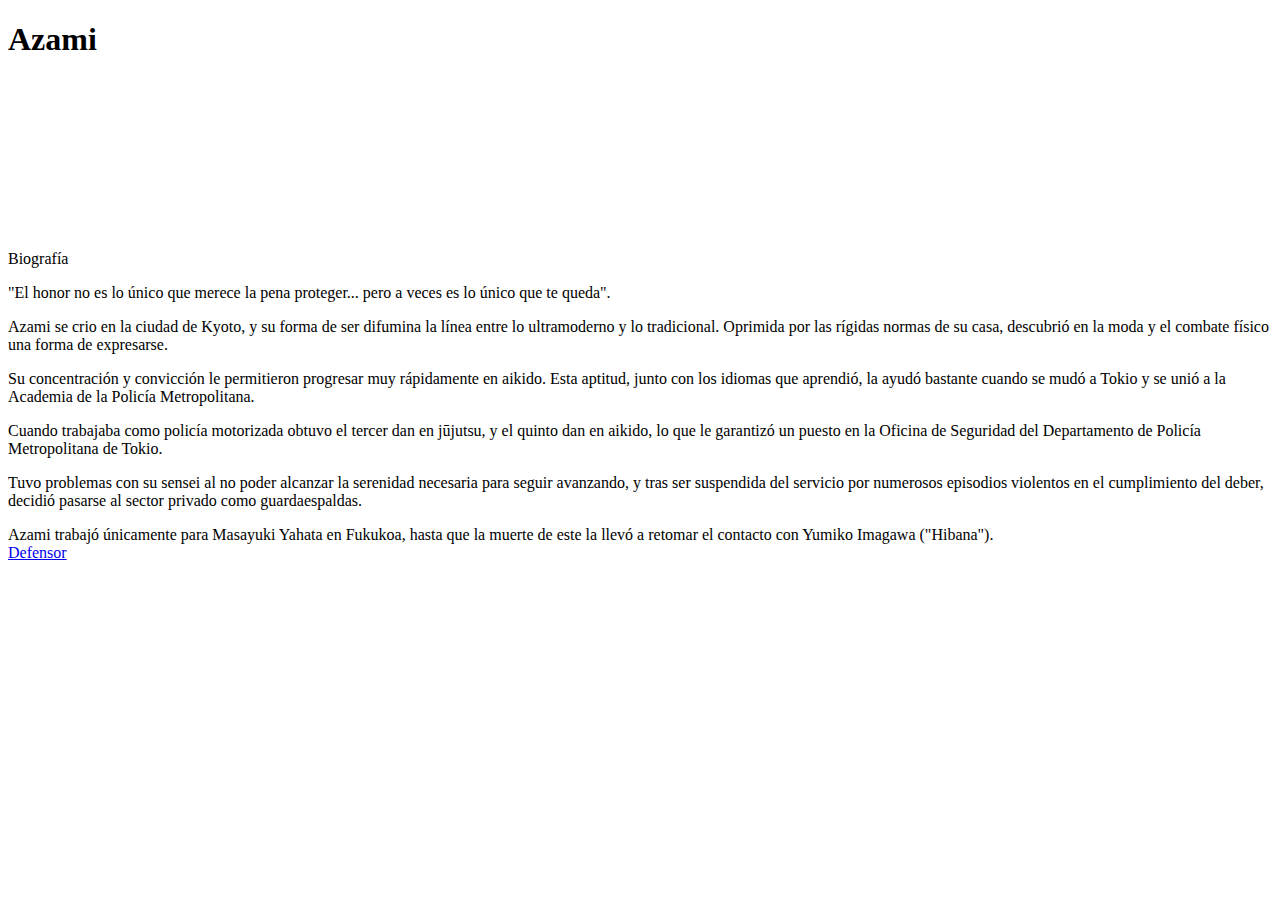
==== azami.html @ 85ae5d8f "Update and rename Azami.html to azami.html" ====
<!DOCTYPE html>
<html lang="es">
<head>
    <meta charset="UTF-8">
    <meta name="viewport" content="width=device-width, initial-scale=1.0">
    <title>Kapkan - Rainbow Six Siege</title>
    <link rel="stylesheet" href="kapkan.css">
</head>
<body>
    <div class="container">
        <header>
            <h1>Azami</h1>
        </header>
        <div class="agent-details">
            <div class="agent-video">
                <iframe src="https://www.youtube.com/embed/6gRruGQRCJU" frameborder="0" allow="autoplay; encrypted-media" allowfullscreen></iframe>
            </div>
           
            <section class="agent-description">
                <p>Biografía
                </p>
                "El honor no es lo único que merece la pena proteger... pero a veces es lo único que te queda".</p>

                Azami se crio en la ciudad de Kyoto, y su forma de ser difumina la línea entre lo ultramoderno y lo tradicional. Oprimida por las rígidas normas de su casa, descubrió en la moda y el combate físico una forma de expresarse.  </p>Su concentración y convicción le permitieron progresar muy rápidamente en aikido. Esta aptitud, junto con los idiomas que aprendió, la ayudó bastante cuando se mudó a Tokio y se unió a la Academia de la Policía Metropolitana.
            </p>
                Cuando trabajaba como policía motorizada obtuvo el tercer dan en jūjutsu, y el quinto dan en aikido, lo que le garantizó un puesto en la Oficina de Seguridad del Departamento de Policía Metropolitana de Tokio.  </p>Tuvo problemas con su sensei al no poder alcanzar la serenidad necesaria para seguir avanzando, y tras ser suspendida del servicio por numerosos episodios violentos en el cumplimiento del deber, decidió pasarse al sector privado como guardaespaldas.  </p>Azami trabajó únicamente para Masayuki Yahata en Fukukoa, hasta que la muerte de este la llevó a retomar el contacto con Yumiko Imagawa ("Hibana").
            </section>
            <footer>
                <a href="Defensor.html" class="back-link">Defensor</a>
            </footer>
        </div>
    </div>
</body>
</html>
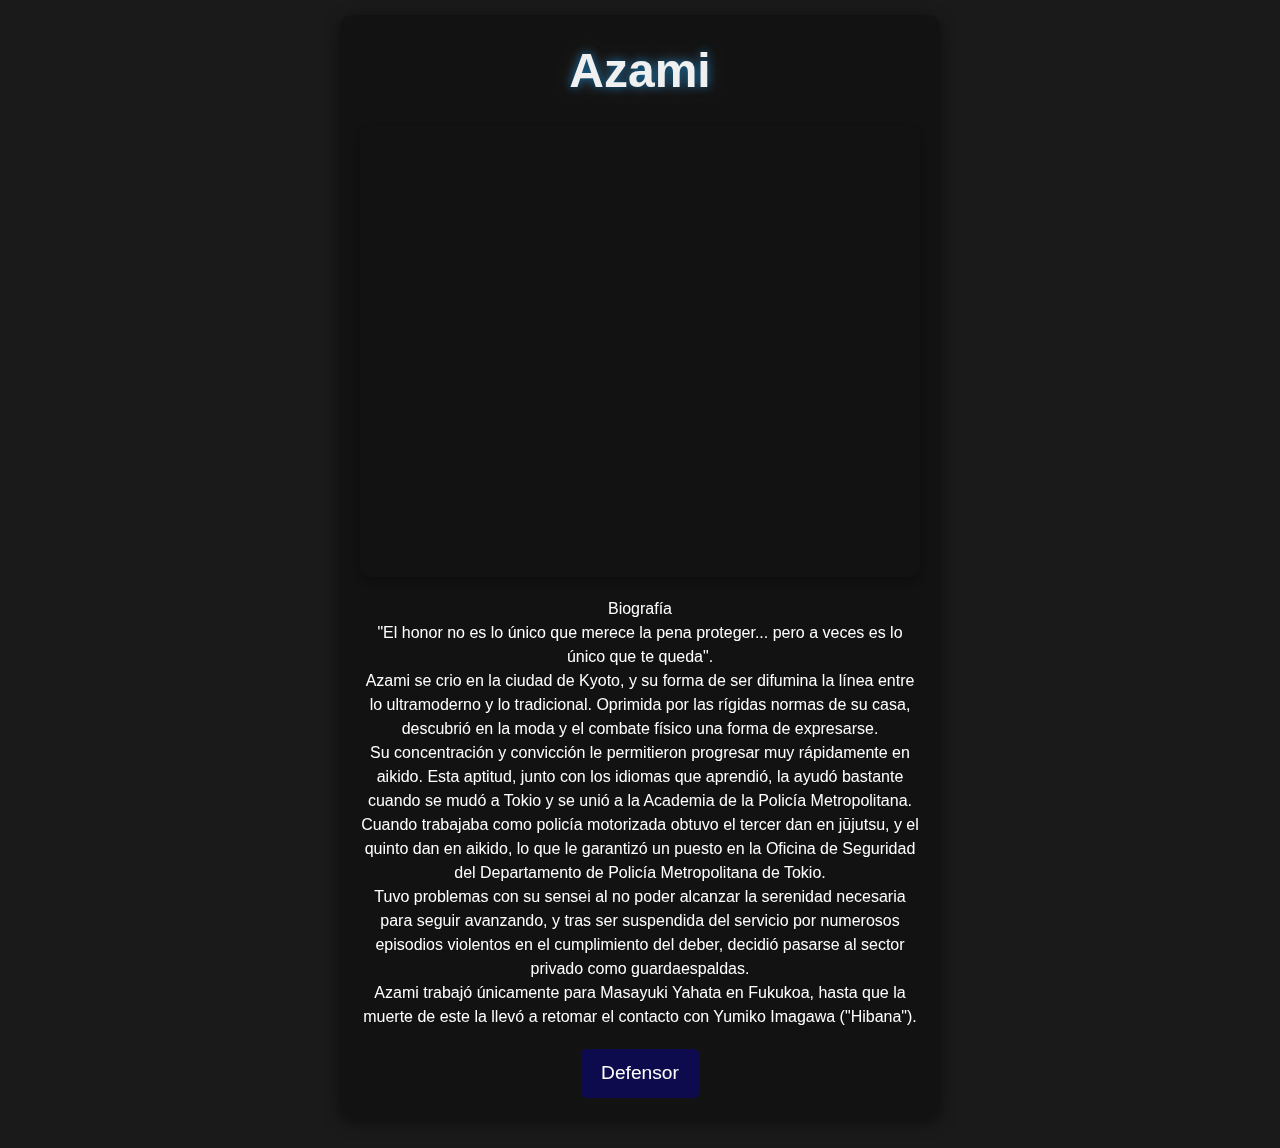
==== commit a2b9d8b9: "Update azami.html" ====
--- a/azami.html
+++ b/azami.html
@@ -26,7 +26,7 @@
                 Cuando trabajaba como policía motorizada obtuvo el tercer dan en jūjutsu, y el quinto dan en aikido, lo que le garantizó un puesto en la Oficina de Seguridad del Departamento de Policía Metropolitana de Tokio.  </p>Tuvo problemas con su sensei al no poder alcanzar la serenidad necesaria para seguir avanzando, y tras ser suspendida del servicio por numerosos episodios violentos en el cumplimiento del deber, decidió pasarse al sector privado como guardaespaldas.  </p>Azami trabajó únicamente para Masayuki Yahata en Fukukoa, hasta que la muerte de este la llevó a retomar el contacto con Yumiko Imagawa ("Hibana").
             </section>
             <footer>
-                <a href="Defensor.html" class="back-link">Defensor</a>
+                <a href="Atacante.html" class="back-link">Defensor</a>
             </footer>
         </div>
     </div>
--- a/kapkan.css
+++ b/kapkan.css
@@ -0,0 +1,132 @@
+/* Variables de color */
+:root {
+    --primary-bg-color: #1a1a1a;
+    --secondary-bg-color: rgba(0, 0, 0, 0.85);
+    --highlight-color: rgba(6, 0, 193, 0.347);
+    --highlight-hover: rgba(6, 0, 193, 0.329);
+    --text-color: #f0f0f0;
+    --secondary-text-color: #ffffff;
+    --shadow-color: rgba(0, 0, 0, 0.5);
+    --glow-color: rgba(0, 157, 255, 0.6);
+}
+
+/* Global Styles */
+* {
+    margin: 0;
+    padding: 0;
+    box-sizing: border-box;
+}
+
+body {
+    font-family: 'Archivo Black', sans-serif;
+    background-image: url('https://i0.wp.com/i.redd.it/f9qwtceyhyr41.jpg?ssl=1');
+    background-size: cover;
+    background-position: center;
+    background-attachment: fixed;
+    color: var(--text-color);
+    display: flex;
+    justify-content: center;
+    align-items: center;
+    min-height: 100vh;
+    overflow-y: auto;
+    background-color: var(--primary-bg-color);
+}
+
+.container {
+    font-size: 1.2rem;
+    color: #ffffff;
+    text-align: center;
+    max-width: 600px;
+    margin: 15px auto 30px;
+    line-height: 1.5;
+    font-weight: 300;
+    background-color: rgba(0, 0, 0, 0.307); /* Fondo más oscuro y opaco */
+    border-radius: 12px; /* Bordes redondeados */
+    padding: 20px; /* Espaciado interno */
+    box-shadow: 0 4px 15px rgba(0, 0, 0, 0.5); /* Sombra más pronunciada */
+    backdrop-filter: blur(5px); /* Efecto de desenfoque de fondo */
+}
+
+/* Título del agente */
+header h1 {
+    font-size: 3rem;
+    color: var(--text-color);
+    text-shadow: 0 0 10px var(--glow-color), 0 0 20px rgba(255, 255, 255, 0.2);
+    margin-bottom: 20px;
+    animation: glow 2s ease-in-out infinite alternate;
+}
+
+/* Estilo del contenedor de video */
+.agent-video {
+    display: flex;
+    justify-content: center;
+    align-items: center;
+    margin: 20px 0;
+}
+
+/* Estilo del iframe de video */
+.agent-video iframe {
+    width: 100%;               /* Ocupa el ancho completo del contenedor */
+    max-width: 800px;           /* Ancho máximo */
+    height: 450px;              /* Altura del video, ajustable */
+    border-radius: 10px;        /* Bordes redondeados */
+    box-shadow: 0 4px 10px rgba(0, 0, 0, 0.3); /* Sombra para dar profundidad */
+    border: none;               /* Sin borde */
+    transition: transform 0.3s ease; /* Efecto de transición */
+}
+
+/* Efecto hover para el video */
+.agent-video iframe:hover {
+    transform: scale(1.02); /* Ligero zoom al pasar el mouse */
+}
+
+
+/* Descripción del agente */
+.agent-description {
+    font-size: 1rem;
+    color: var(--secondary-text-color);
+    margin-bottom: 20px;
+}
+
+/* Enlace de retorno */
+.back-link {
+    display: inline-block;
+    padding: 10px 20px;
+    color: #ffffff;
+    background-color: var(--highlight-color);
+    border-radius: 5px;
+    text-decoration: none;
+    transition: background-color 0.3s ease, transform 0.3s ease;
+}
+
+.back-link:hover {
+    background-color: var(--highlight-hover);
+    transform: scale(1.05);
+}
+
+/* Animación de brillo para el título */
+@keyframes glow {
+    0% {
+        text-shadow: 0 0 10px rgba(1, 1, 161, 0.6), 0 0 15px rgba(1, 1, 161, 0.5),
+                     0 0 25px rgba(1, 1, 161, 0.4), 0 0 40px rgba(1, 1, 161, 0.3),
+                     0 0 50px rgba(255, 255, 255, 0.2);
+    }
+    100% {
+        text-shadow: 0 0 20px rgba(0, 94, 255, 0.8), 0 0 30px rgba(0, 94, 255, 0.6),
+                     0 0 40px rgba(0, 94, 255, 0.5), 0 0 60px rgba(255, 255, 255, 0.4),
+                     0 0 80px rgba(255, 255, 255, 0.3);
+    }
+}
+
+/* Responsividad para dispositivos móviles */
+@media (max-width: 600px) {
+    .container {
+        padding: 15px;
+    }
+    header h1 {
+        font-size: 2.5rem;
+    }
+    .agent-description {
+        font-size: 0.9rem;
+    }
+}
